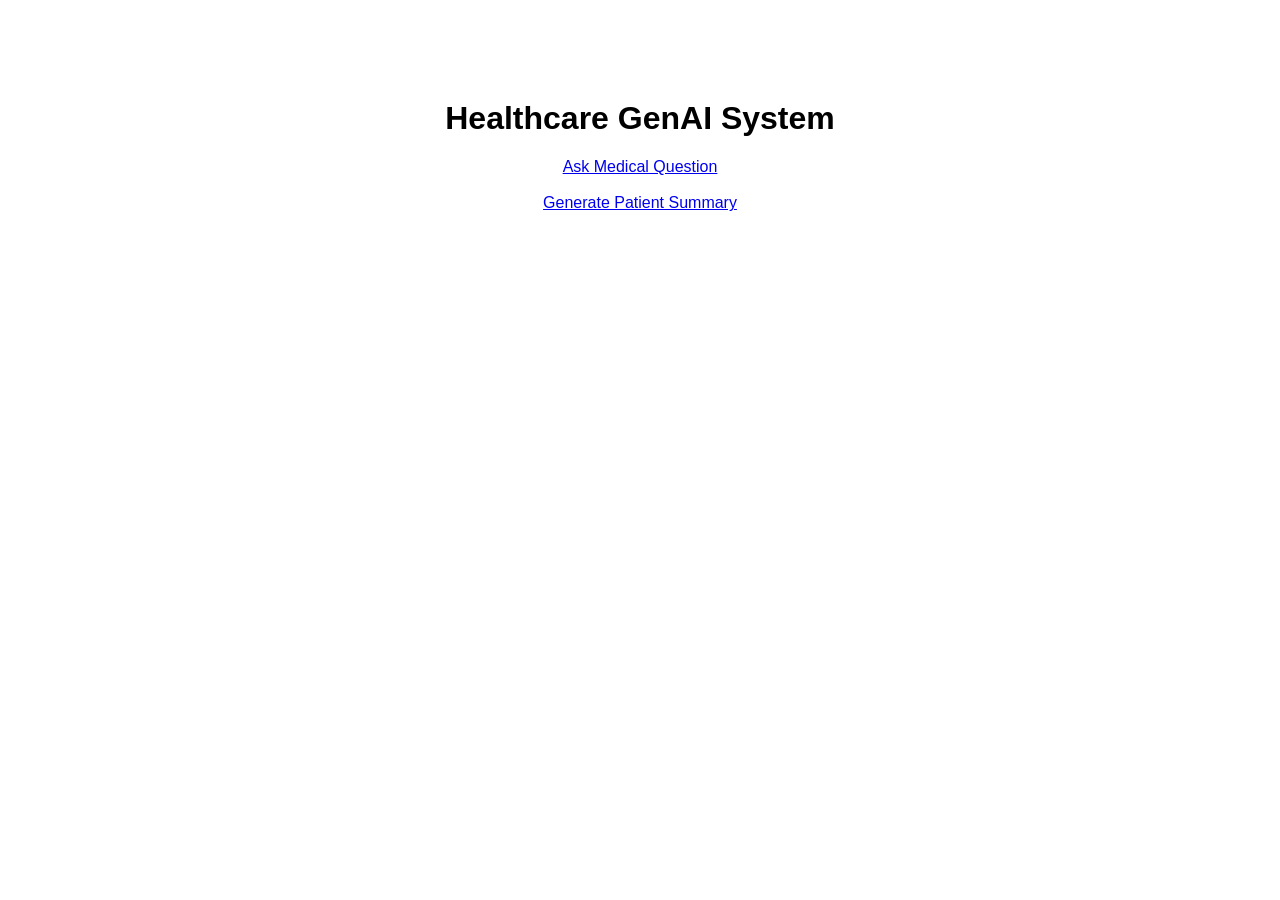
==== templates/index.html @ 81681b80 "Initial commit - GenAI healthcare project" ====
<!DOCTYPE html>
<html>

<head>
<title>Healthcare GenAI</title>
<link rel="stylesheet" href="/static/style.css">
</head>

<body>

<h1>Healthcare GenAI System</h1>

<a href="/chat">Ask Medical Question</a>

<br><br>

<a href="/summary">Generate Patient Summary</a>

</body>
</html>
---- static/style.css ----
body{
font-family: Arial;
text-align:center;
margin-top:100px;
}

input{
padding:10px;
width:300px;
}

button{
padding:10px;
}
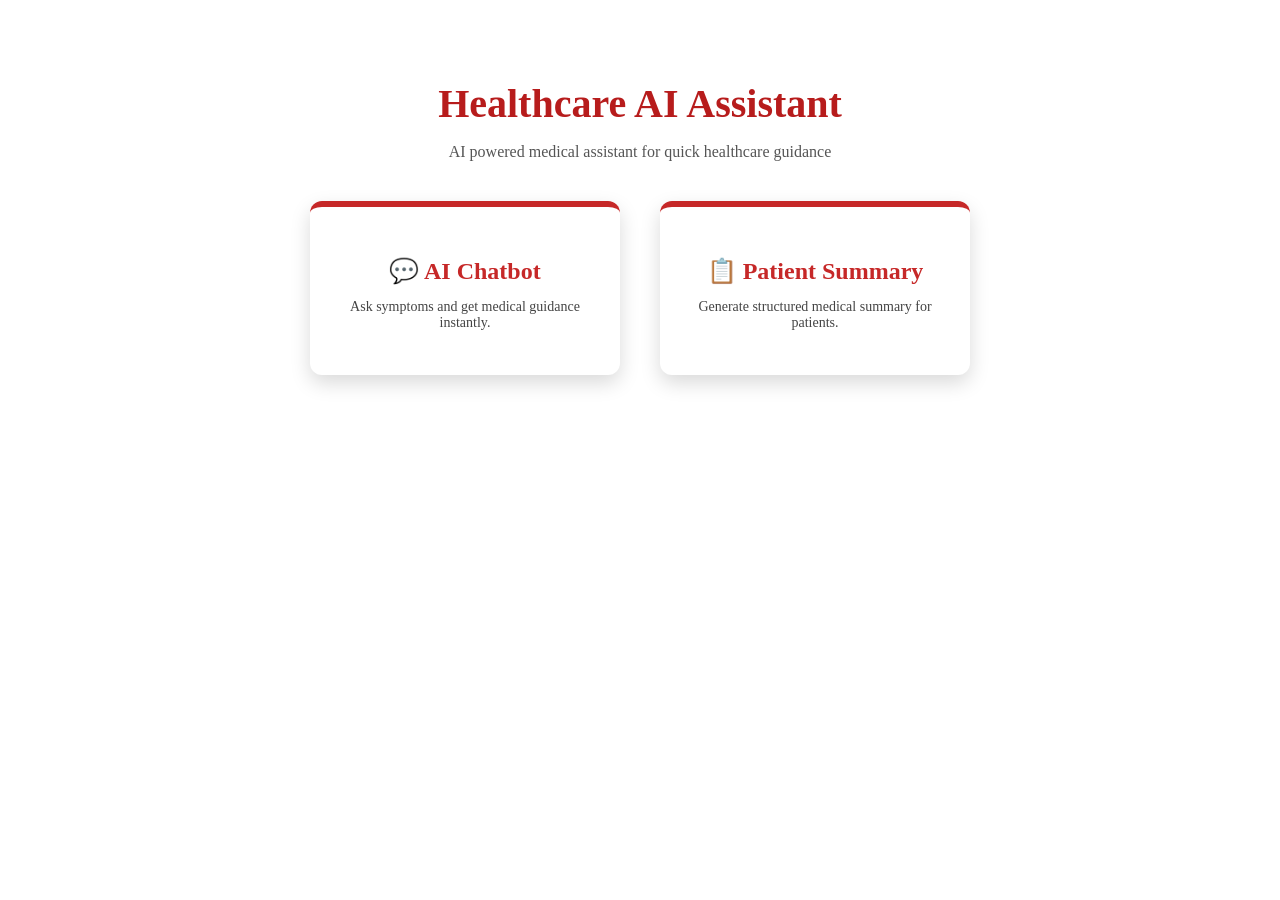
==== commit d247d378: "Updated UI design and red-white healthcare theme" ====
--- a/templates/index.html
+++ b/templates/index.html
@@ -2,19 +2,128 @@
 <html>
 
 <head>
-<title>Healthcare GenAI</title>
-<link rel="stylesheet" href="/static/style.css">
+
+<title>Healthcare AI Assistant</title>
+
+<link rel="stylesheet" href="{{ url_for('static', filename='style.css') }}">
+
+<style>
+
+/* HOME PAGE STYLE */
+
+.home-wrapper{
+
+text-align:center;
+margin-top:80px;
+
+}
+
+.home-title{
+
+color:#b71c1c;
+font-size:40px;
+margin-bottom:10px;
+
+}
+
+.home-subtitle{
+
+color:#555;
+margin-bottom:40px;
+
+}
+
+.card-container{
+
+display:flex;
+justify-content:center;
+gap:40px;
+
+}
+
+.home-card{
+
+width:250px;
+background:white;
+
+padding:30px;
+
+border-radius:12px;
+
+box-shadow:0 8px 20px rgba(0,0,0,0.15);
+
+text-decoration:none;
+
+color:black;
+
+border-top:6px solid #c62828;
+
+transition:0.3s;
+
+}
+
+.home-card:hover{
+
+transform:translateY(-5px);
+
+box-shadow:0 12px 25px rgba(0,0,0,0.2);
+
+}
+
+.home-card h2{
+
+color:#c62828;
+margin-bottom:10px;
+
+}
+
+.home-card p{
+
+font-size:14px;
+color:#444;
+
+}
+
+</style>
+
 </head>
 
 <body>
 
-<h1>Healthcare GenAI System</h1>
+<div class="home-wrapper">
 
-<a href="/chat">Ask Medical Question</a>
+<h1 class="home-title">Healthcare AI Assistant</h1>
 
-<br><br>
+<p class="home-subtitle">
+AI powered medical assistant for quick healthcare guidance
+</p>
 
-<a href="/summary">Generate Patient Summary</a>
+<div class="card-container">
+
+<a href="/chat" class="home-card">
+
+<h2>💬 AI Chatbot</h2>
+
+<p>
+Ask symptoms and get medical guidance instantly.
+</p>
+
+</a>
+
+<a href="/summary" class="home-card">
+
+<h2>📋 Patient Summary</h2>
+
+<p>
+Generate structured medical summary for patients.
+</p>
+
+</a>
+
+</div>
+
+</div>
 
 </body>
+
 </html>
